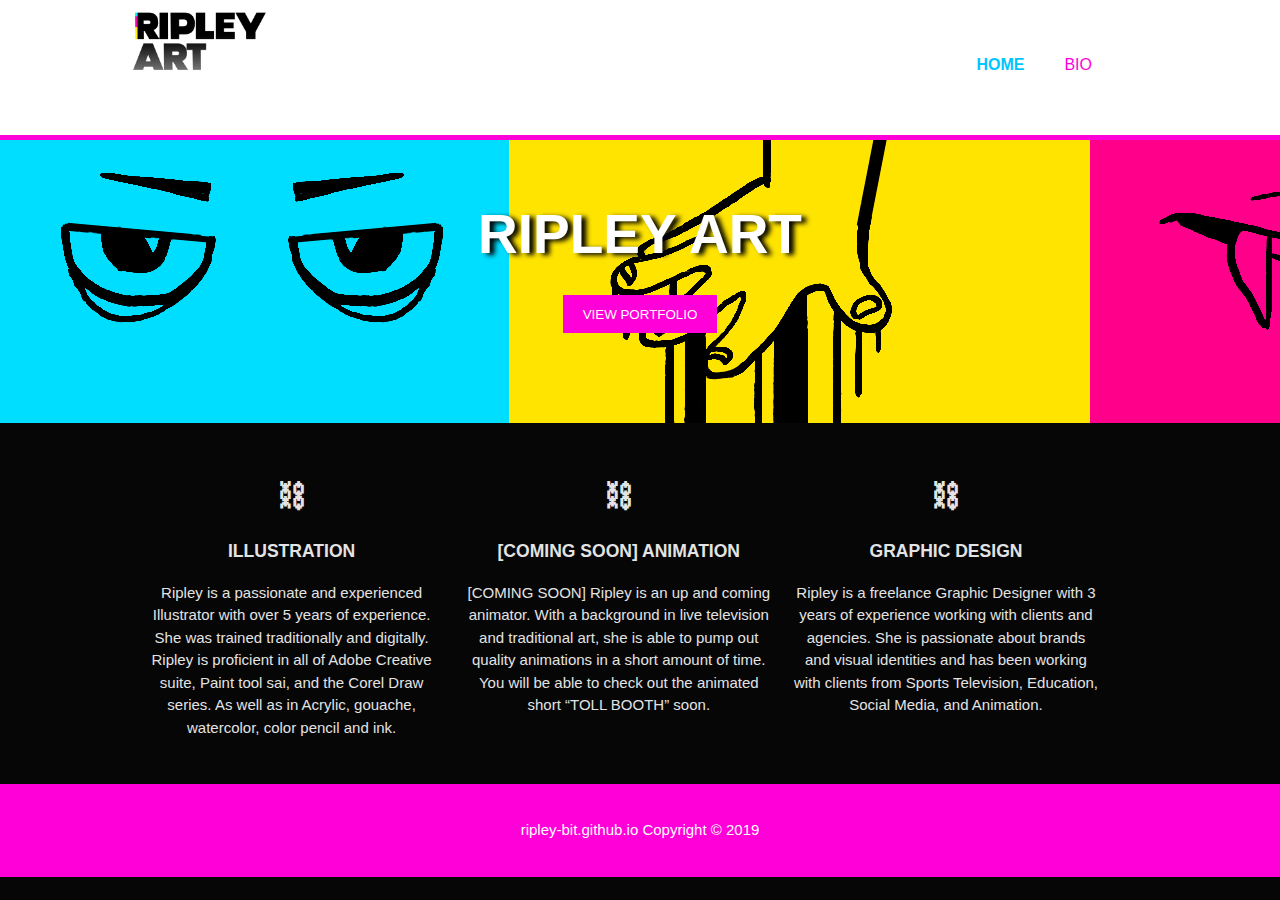
==== Ripley-bit/index.html @ 0a3d0ffc "Trouble shooting broken img" ====
<!DOCTYPE html>
<html lang="en" dir="ltr">
  <head>
    <meta charset="utf-8">
    <meta name="viewport" content="width=device-width">
    <meta name="description" content="Ripley's portfolio page"
    <meta name="keywords" content= portfolio
    <meta name="author" content="Ripley Oceanbay"
    <title>Ripley Portfolio | Welcome</title>
    <link rel="stylesheet" href="./css/style.css"
  </head>
  <body>
    <header id>
      <div class="container">
      <div id="branding">
        <img src="img/ripleyart.png" width=15%>
        </div>
        <nav>
          <ul>
            <li class="current"><a href="index.html">HOME</a></li>
            <li><a href="about.html">BIO</a></li>
            <li><a href="gallery.html"></a></li>
          </ul>
        </nav>
      <div>
    </header>

    <section id="showcase">
    <div class="container">
      <h1>RIPLEY ART</h1>
      <p>
      </p>
      <form action="gallery.html">
      <button type="Submit" Class="button_1">VIEW PORTFOLIO</button>
    </form>
    </div>
    </section>

  <!--  <section id="newsletter">
       <div class="container">
        <h1>subscribe to our newsletter</h1>
        <form>
          <input type="email" Placeholder="enter email..."/>
          <button type="Submit" Class="button_1">Subscribe</button>
        </form>
      </div>
    </section>-->

    <section id="boxes">
      <div class="container">
        <div class="box">
          <h1>⛓</h1>
          <h3>ILLUSTRATION</h3>
          <p>Ripley is a passionate and experienced Illustrator with over 5 years of experience. She was trained traditionally and digitally. Ripley is proficient in all of Adobe Creative suite, Paint tool sai, and the Corel Draw series. As well as in Acrylic, gouache, watercolor, color pencil and ink.

 </p>
        </div>
            <div class="box">
              <h1>⛓</h1>
              <h3>[COMING SOON] ANIMATION</h3>
              <p>[COMING SOON] Ripley is an up and coming animator. With a background in live television and traditional art, she is able to pump out quality animations in a short amount of time. You will be able to check out the animated short “TOLL BOOTH” soon.
</p>
            </div>
              <div class="box">
                <h1>⛓</h1>
                <h3>GRAPHIC DESIGN</h3>
                <p>
Ripley is a freelance Graphic Designer with 3 years of experience working with clients and agencies. She is passionate about brands and visual identities and has been working with clients from Sports Television, Education, Social Media, and Animation.
</p>
                </div>
              </div>
            </section>
    <footer>
      <p>ripley-bit.github.io Copyright &copy; 2019 </p>
    </footer>
  </body>
</html>
---- Ripley-bit/css/style.css ----
body{
  font: 15px/1.5 Arial, Helvetica,sans-serif;
  padding:0;
  margin:0;
  color:#e3e3e3;
  background-color:#060606;
}
/* global */
.container{
    width:80%;
    margin:auto;
    overflow:hidden;
}

ul{
  margin:0;
  padding:0;
}
.button_1{
  height:38px;
  background:#ff00d8;
  border:0;
  padding-left:20px;
  padding-right:20px;
  color:#ffffff;

}
.button_1:hover{
  color:#FFFFFF;
  background:#00e8ff;
  font-weight:bold;
  transition: 300ms;
}
.dark{
  padding:15px;
  background:#35424a;
  color:#ffffff;
  margin-top:10px;
  margin-bottom:10px;
}
/*header **/
header{
  position: fixed;
  top: 0px;
  height: 15%;
  width: 100%;
  padding-top:0px;
  min-height:10px;
  background:#ffffff;
  color:#ffcd00;
  border-bottom:#ff00d8 5px solid;
}

header a{
  color:#ff00d8;
  text-decoration:none;
  text-transform: uppercase, BOLD;
  font-size:16px;
}

header li{
  float:left;
  display:inline;
  padding: 0 20px 0 20px;
}

header #branding{
  float:left;
}
Header #branding h1{
  Margin:0;
}
Header nav{
  float:right;
  margin-top: -40px;

}
header .hightlight, header .current a{
  color:#00c5ff;
  font-weight:bold;
}

header a:hover{
  color:#ffe000;
  font-weight:bold;
  transition: 300ms;
}
header.sticky {
    padding: 10px 20px;
}
/*showcase */
#showcase{
  min-height:400px;
  background:url('../img/cnbanner.png') no-repeat 0 0px;
  text-align:center;
  color:#ffffff;
  transition: padding 300ms ease;
}
#showcase h1 {
  margin-top:170px;
  font-size:55px;
  Margin-bottom:10px;
  text-shadow: 5px 2px 5px #000000;


}
#showcase p{
  font-size:20px;
  text-shadow: 2px 5px 5px #000000;
}
/*newsletter*/
#newsletter{
  padding:15px;
  color:#ffffff;
  background:#35424a
}

#newsletter h1{
  float:left;

}
#newsletter form{
  float: right;
  margin-top:15px;
}
#newsletter input[type="email"]{
  padding:4px;
  height:25px;
  width:250px;
}
/* boxes */
#boxes .box{
  margin-top:20px;
}
#boxes .box{
  float:left;
  text-align: center;
  width:30%;
  padding:10px;
}
#boxes .box img{
  width:90px;
}
/*sidebar*/
aside#sidebar{
  float:right;
  width:30%;
  margin-top:10px;
}
aside#sidebar .QUOTE input, aside#sidebar .QUOTE textarea{
  width:90%
  padding: 5px
}
/*main-col*/
article#main-col{
  margin-top: 100px;
  float;left;
  width:65%;
}

/*services*/
ul#services li{
  List-style: non;
  padding: 20px;
  border: #cccccc solid 1px;
  margin-bottom:5px;
  background: #e6e6e6;
}
footer{
  padding:20px;
  margin-top:20px;
  color:#ffffff;
  background-color:#ff00d8;
  text-align: center;
}

/*media*/
@media(max-width: 768px){
  header #branding,
  header nav,
  header nav li,
  #newsletter h1,
  #newsletter form,
  #boxes .box,
  article#main-col,
  aside#sidebar{
    float:none;
    text-align:center;
    width:100%
  }
  Header{
    padding-bottom: 20px;
  }
  #showcase h1{
    margin-top:40px
  }
  #newsletter button, .quote button {
    display:block;
    width: 100%;
  }
  #newsletter form input [type="email"], .quote input, .quote textarea{
    width: 100%
    margin-bpttp, 5px;
  }
}
#PORTFOLIO{
  margin-top: 200px;
  text-align:center;
}
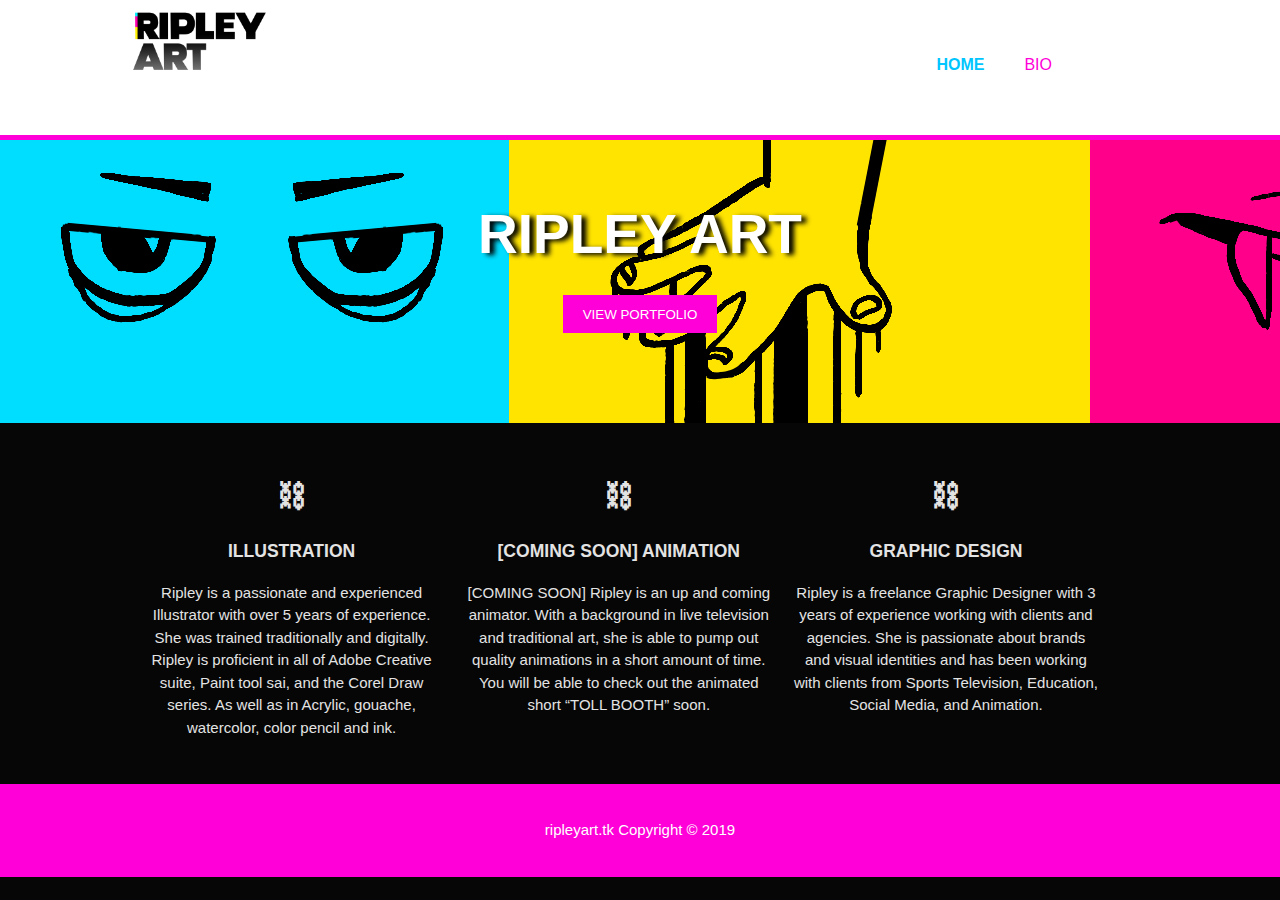
==== commit f8070a84: "New page" ====
--- a/Ripley-bit/index.html
+++ b/Ripley-bit/index.html
@@ -20,6 +20,7 @@
             <li class="current"><a href="index.html">HOME</a></li>
             <li><a href="about.html">BIO</a></li>
             <li><a href="gallery.html"></a></li>
+            <li><a href="resume.html"></a></li>
           </ul>
         </nav>
       <div>
@@ -71,7 +72,21 @@
               </div>
             </section>
     <footer>
-      <p>ripley-bit.github.io Copyright &copy; 2019 </p>
+      <p>ripleyart.tk Copyright &copy; 2019 </p>
     </footer>
+    <!-- Default Statcounter code for art portfolio http://ripley-bit.github.io -->
+<script type="text/javascript">
+var sc_project=12129747;
+var sc_invisible=1;
+var sc_security="fc23a774";
+var sc_https=1;
+</script>
+<script type="text/javascript"
+src="https://www.statcounter.com/counter/counter.js" async></script>
+<noscript><div class="statcounter"><a title="Web Analytics"
+href="https://statcounter.com/" target="_blank"><img class="statcounter"
+src="https://c.statcounter.com/12129747/0/fc23a774/1/" alt="Web
+Analytics"></a></div></noscript>
+<!-- End of Statcounter Code -->
   </body>
 </html>
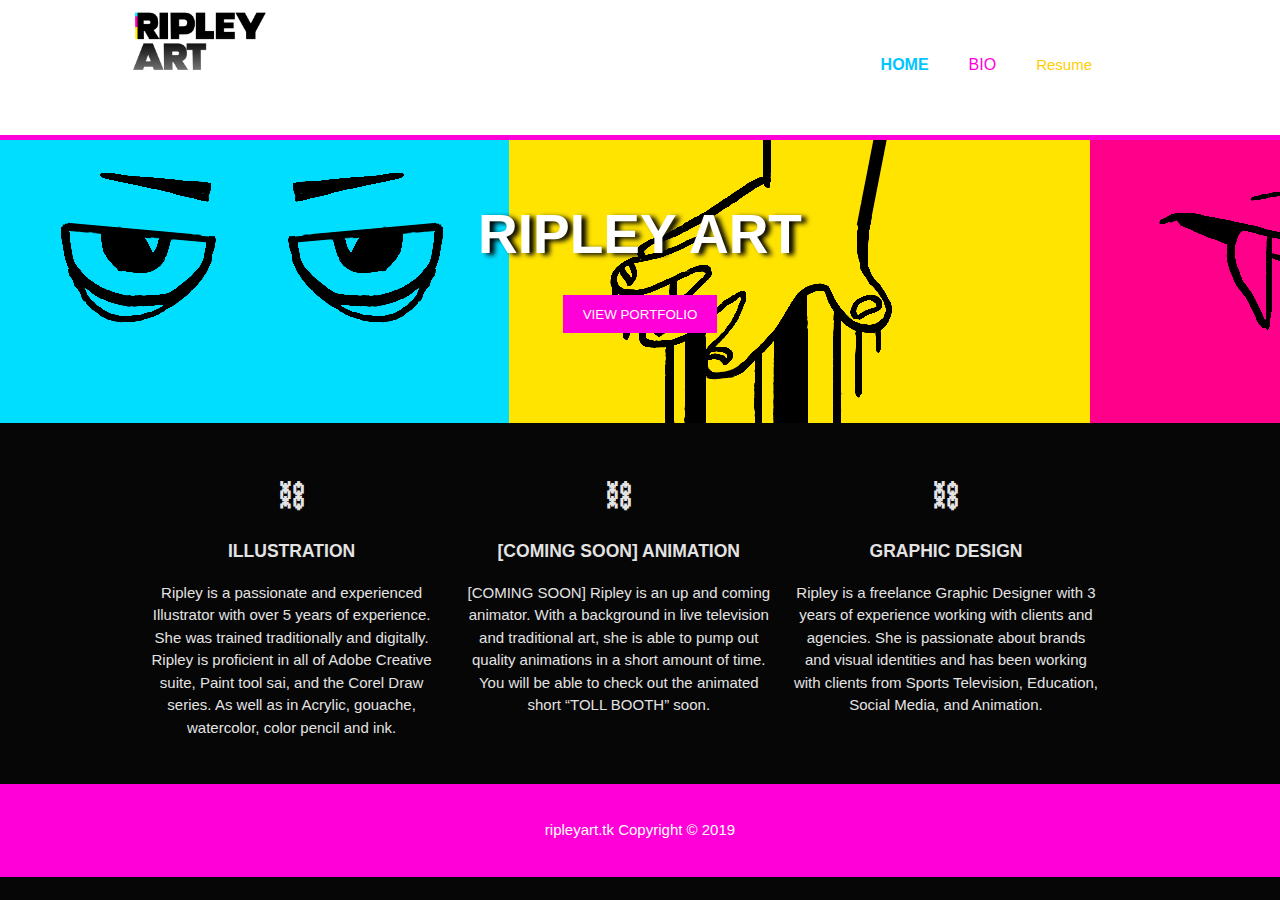
==== commit 55aedaea: "Fixing nav" ====
--- a/Ripley-bit/index.html
+++ b/Ripley-bit/index.html
@@ -20,7 +20,7 @@
             <li class="current"><a href="index.html">HOME</a></li>
             <li><a href="about.html">BIO</a></li>
             <li><a href="gallery.html"></a></li>
-            <li><a href="resume.html"></a></li>
+            <li><a href="resume.html"></a>Resume</li>
           </ul>
         </nav>
       <div>
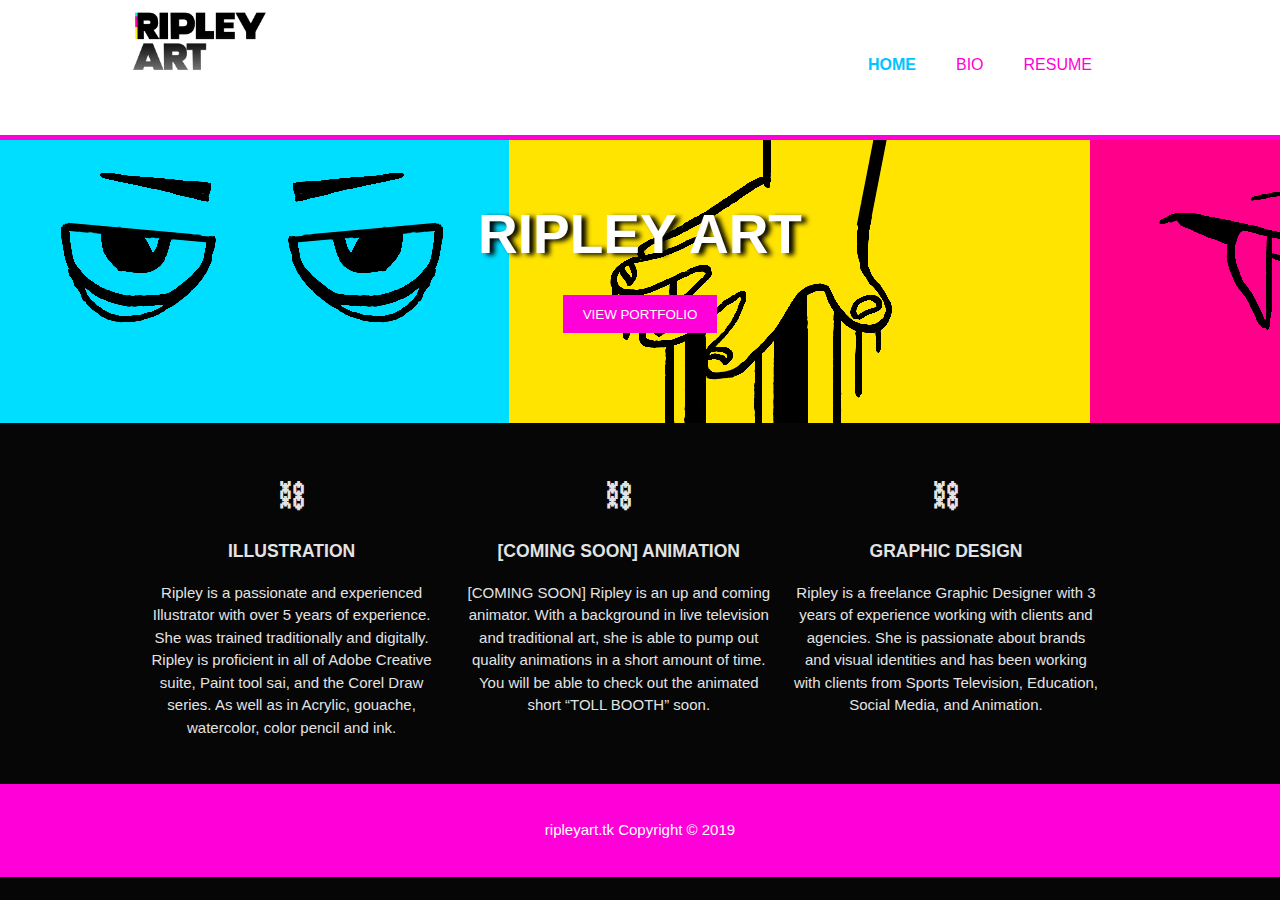
==== commit 628df703: "Major adjustments to RESUME Page" ====
--- a/Ripley-bit/index.html
+++ b/Ripley-bit/index.html
@@ -20,7 +20,7 @@
             <li class="current"><a href="index.html">HOME</a></li>
             <li><a href="about.html">BIO</a></li>
             <li><a href="gallery.html"></a></li>
-            <li><a href="resume.html"></a>Resume</li>
+            <li><a href="resume.html">RESUME</a></li>
           </ul>
         </nav>
       <div>
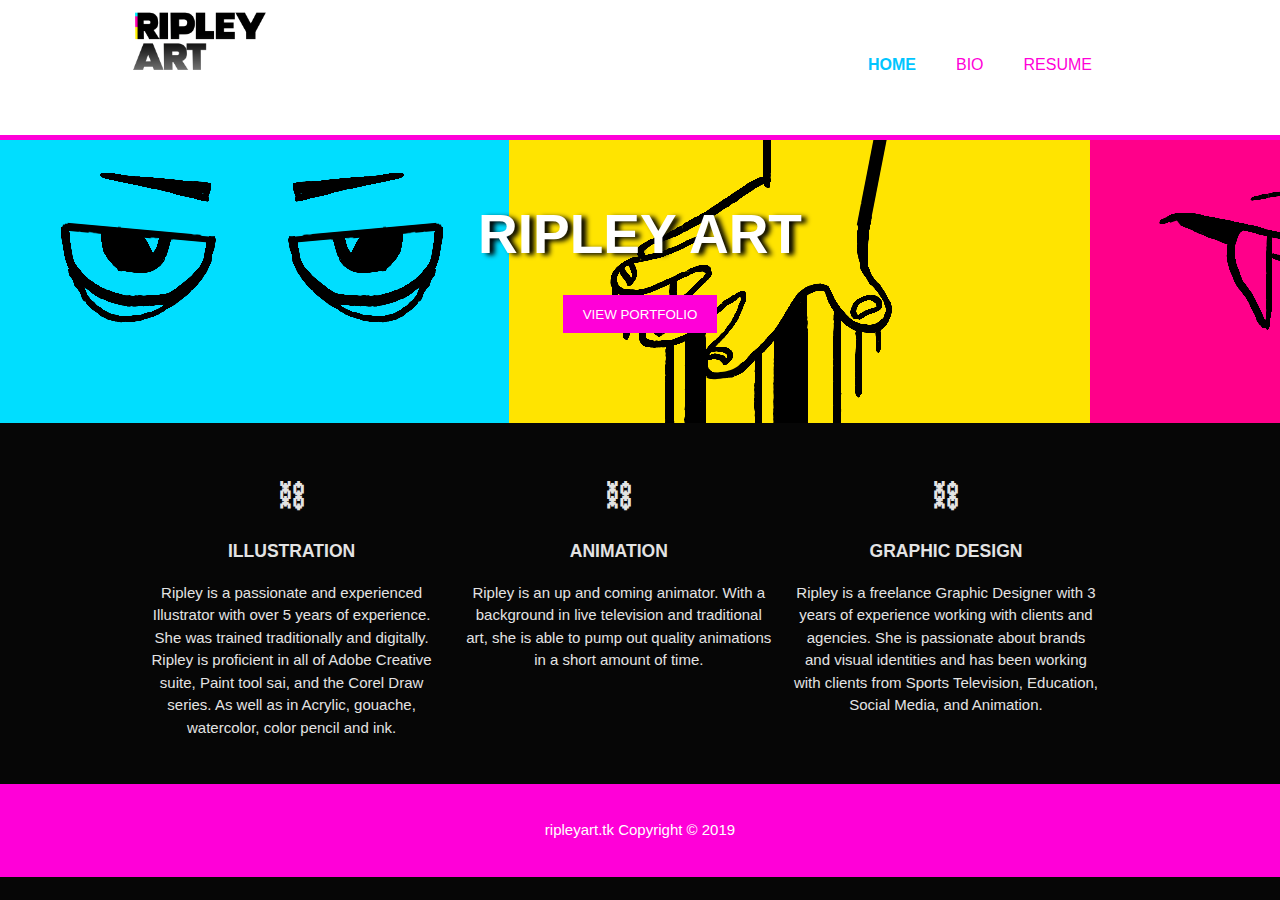
==== commit bc303610: "edit on animation" ====
--- a/Ripley-bit/index.html
+++ b/Ripley-bit/index.html
@@ -58,8 +58,8 @@
         </div>
             <div class="box">
               <h1>⛓</h1>
-              <h3>[COMING SOON] ANIMATION</h3>
-              <p>[COMING SOON] Ripley is an up and coming animator. With a background in live television and traditional art, she is able to pump out quality animations in a short amount of time. You will be able to check out the animated short “TOLL BOOTH” soon.
+              <h3>ANIMATION</h3>
+              <p>Ripley is an up and coming animator. With a background in live television and traditional art, she is able to pump out quality animations in a short amount of time.
 </p>
             </div>
               <div class="box">
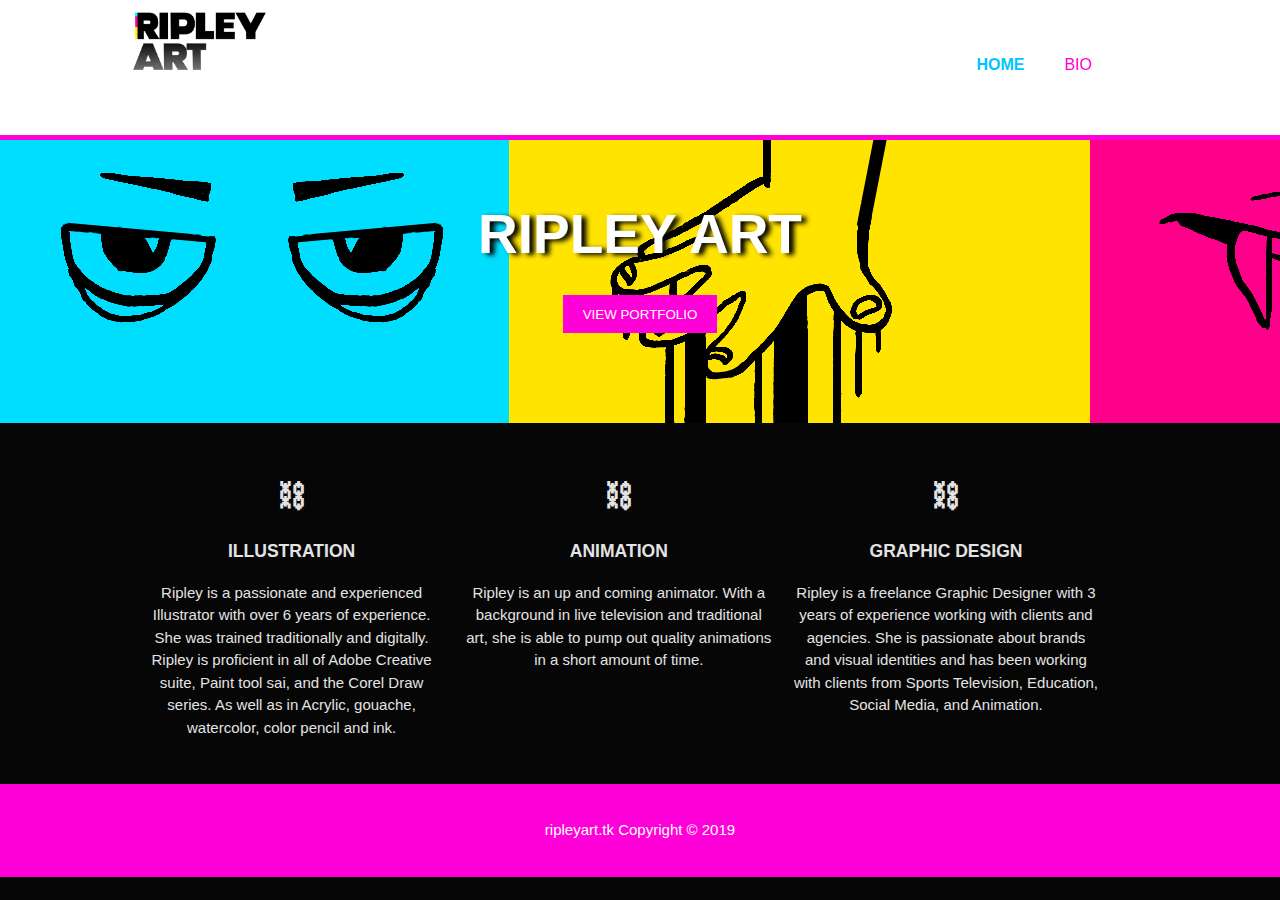
==== commit fd1a278b: "Small About Updates" ====
--- a/Ripley-bit/index.html
+++ b/Ripley-bit/index.html
@@ -5,7 +5,7 @@
     <meta name="viewport" content="width=device-width">
     <meta name="description" content="Ripley's portfolio page"
     <meta name="keywords" content= portfolio
-    <meta name="author" content="Ripley Oceanbay"
+    <meta name="author" content="Ripley K"
     <title>Ripley Portfolio | Welcome</title>
     <link rel="stylesheet" href="./css/style.css"
   </head>
@@ -20,7 +20,6 @@
             <li class="current"><a href="index.html">HOME</a></li>
             <li><a href="about.html">BIO</a></li>
             <li><a href="gallery.html"></a></li>
-            <li><a href="resume.html">RESUME</a></li>
           </ul>
         </nav>
       <div>
@@ -52,15 +51,14 @@
         <div class="box">
           <h1>⛓</h1>
           <h3>ILLUSTRATION</h3>
-          <p>Ripley is a passionate and experienced Illustrator with over 5 years of experience. She was trained traditionally and digitally. Ripley is proficient in all of Adobe Creative suite, Paint tool sai, and the Corel Draw series. As well as in Acrylic, gouache, watercolor, color pencil and ink.
+          <p>Ripley is a passionate and experienced Illustrator with over 6 years of experience. She was trained traditionally and digitally. Ripley is proficient in all of Adobe Creative suite, Paint tool sai, and the Corel Draw series. As well as in Acrylic, gouache, watercolor, color pencil and ink.
 
  </p>
         </div>
             <div class="box">
               <h1>⛓</h1>
               <h3>ANIMATION</h3>
-              <p>Ripley is an up and coming animator. With a background in live television and traditional art, she is able to pump out quality animations in a short amount of time.
-</p>
+              <p>Ripley is an up and coming animator. With a background in live television and traditional art, she is able to pump out quality animations in a short amount of time.</p>
             </div>
               <div class="box">
                 <h1>⛓</h1>
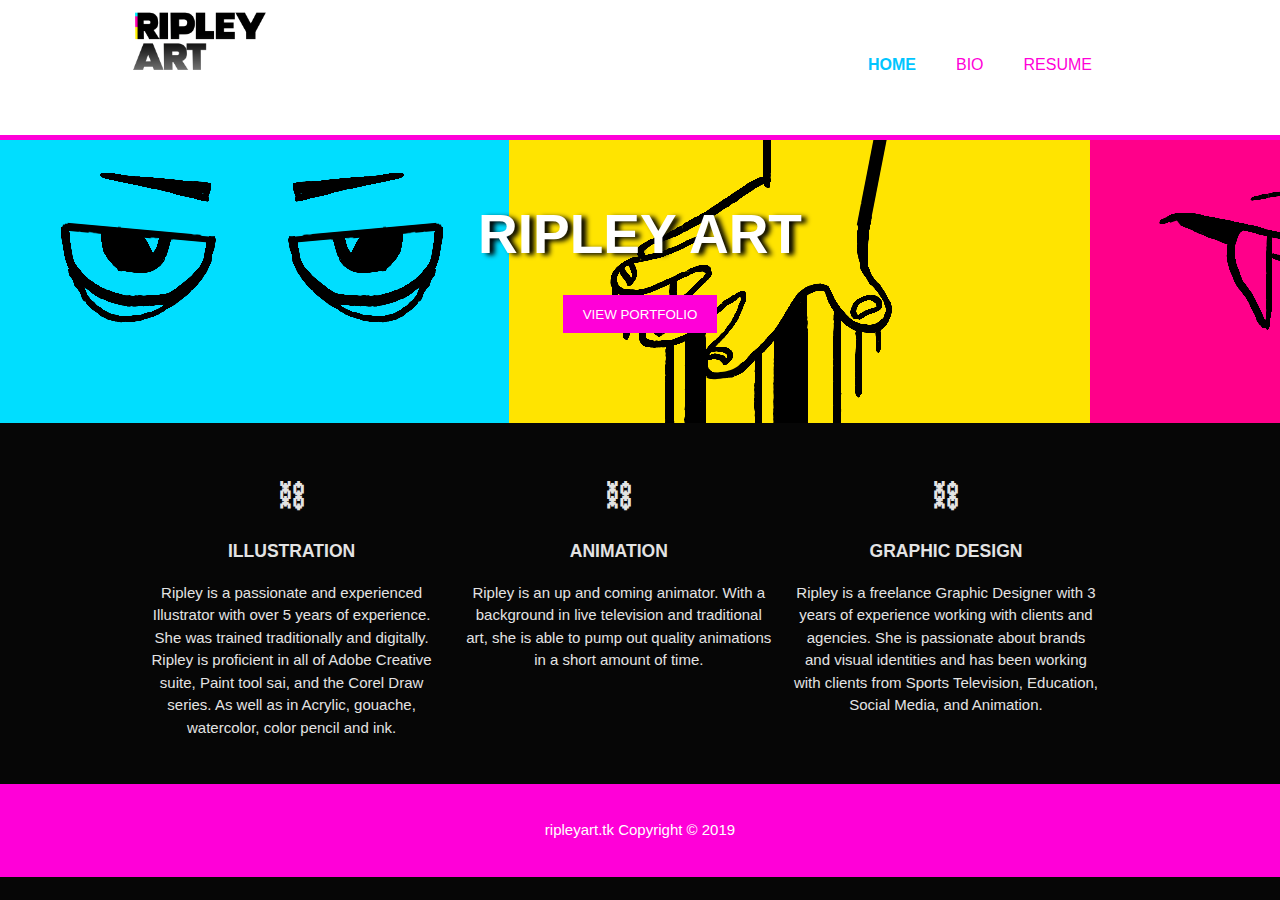
==== commit 7665188d: "Revert "Small About Updates"" ====
--- a/Ripley-bit/index.html
+++ b/Ripley-bit/index.html
@@ -5,7 +5,7 @@
     <meta name="viewport" content="width=device-width">
     <meta name="description" content="Ripley's portfolio page"
     <meta name="keywords" content= portfolio
-    <meta name="author" content="Ripley K"
+    <meta name="author" content="Ripley Oceanbay"
     <title>Ripley Portfolio | Welcome</title>
     <link rel="stylesheet" href="./css/style.css"
   </head>
@@ -20,6 +20,7 @@
             <li class="current"><a href="index.html">HOME</a></li>
             <li><a href="about.html">BIO</a></li>
             <li><a href="gallery.html"></a></li>
+            <li><a href="resume.html">RESUME</a></li>
           </ul>
         </nav>
       <div>
@@ -51,14 +52,15 @@
         <div class="box">
           <h1>⛓</h1>
           <h3>ILLUSTRATION</h3>
-          <p>Ripley is a passionate and experienced Illustrator with over 6 years of experience. She was trained traditionally and digitally. Ripley is proficient in all of Adobe Creative suite, Paint tool sai, and the Corel Draw series. As well as in Acrylic, gouache, watercolor, color pencil and ink.
+          <p>Ripley is a passionate and experienced Illustrator with over 5 years of experience. She was trained traditionally and digitally. Ripley is proficient in all of Adobe Creative suite, Paint tool sai, and the Corel Draw series. As well as in Acrylic, gouache, watercolor, color pencil and ink.
 
  </p>
         </div>
             <div class="box">
               <h1>⛓</h1>
               <h3>ANIMATION</h3>
-              <p>Ripley is an up and coming animator. With a background in live television and traditional art, she is able to pump out quality animations in a short amount of time.</p>
+              <p>Ripley is an up and coming animator. With a background in live television and traditional art, she is able to pump out quality animations in a short amount of time.
+</p>
             </div>
               <div class="box">
                 <h1>⛓</h1>
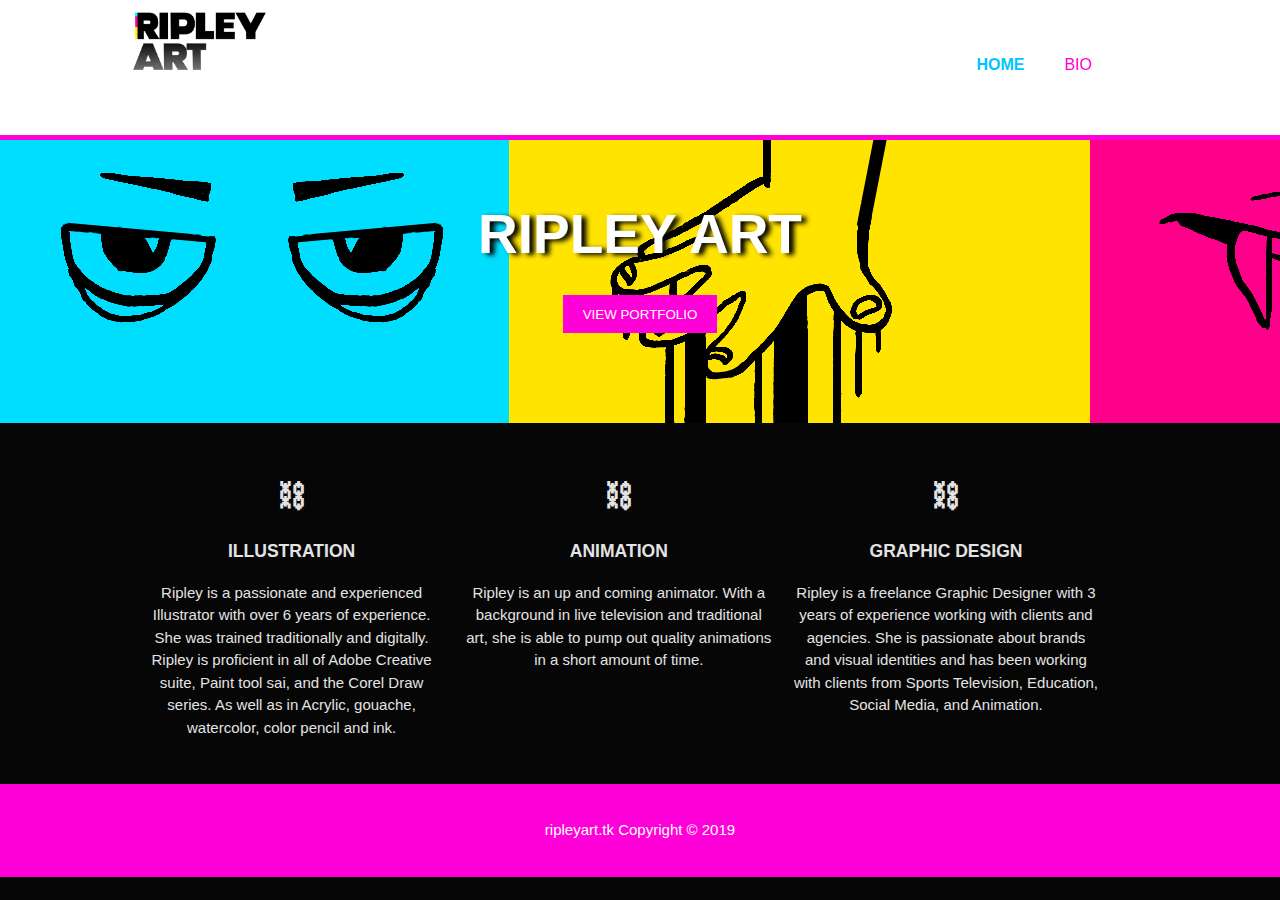
==== commit d523bf42: "Revert "Revert "Small About Updates""" ====
--- a/Ripley-bit/index.html
+++ b/Ripley-bit/index.html
@@ -5,7 +5,7 @@
     <meta name="viewport" content="width=device-width">
     <meta name="description" content="Ripley's portfolio page"
     <meta name="keywords" content= portfolio
-    <meta name="author" content="Ripley Oceanbay"
+    <meta name="author" content="Ripley K"
     <title>Ripley Portfolio | Welcome</title>
     <link rel="stylesheet" href="./css/style.css"
   </head>
@@ -20,7 +20,6 @@
             <li class="current"><a href="index.html">HOME</a></li>
             <li><a href="about.html">BIO</a></li>
             <li><a href="gallery.html"></a></li>
-            <li><a href="resume.html">RESUME</a></li>
           </ul>
         </nav>
       <div>
@@ -52,15 +51,14 @@
         <div class="box">
           <h1>⛓</h1>
           <h3>ILLUSTRATION</h3>
-          <p>Ripley is a passionate and experienced Illustrator with over 5 years of experience. She was trained traditionally and digitally. Ripley is proficient in all of Adobe Creative suite, Paint tool sai, and the Corel Draw series. As well as in Acrylic, gouache, watercolor, color pencil and ink.
+          <p>Ripley is a passionate and experienced Illustrator with over 6 years of experience. She was trained traditionally and digitally. Ripley is proficient in all of Adobe Creative suite, Paint tool sai, and the Corel Draw series. As well as in Acrylic, gouache, watercolor, color pencil and ink.
 
  </p>
         </div>
             <div class="box">
               <h1>⛓</h1>
               <h3>ANIMATION</h3>
-              <p>Ripley is an up and coming animator. With a background in live television and traditional art, she is able to pump out quality animations in a short amount of time.
-</p>
+              <p>Ripley is an up and coming animator. With a background in live television and traditional art, she is able to pump out quality animations in a short amount of time.</p>
             </div>
               <div class="box">
                 <h1>⛓</h1>
